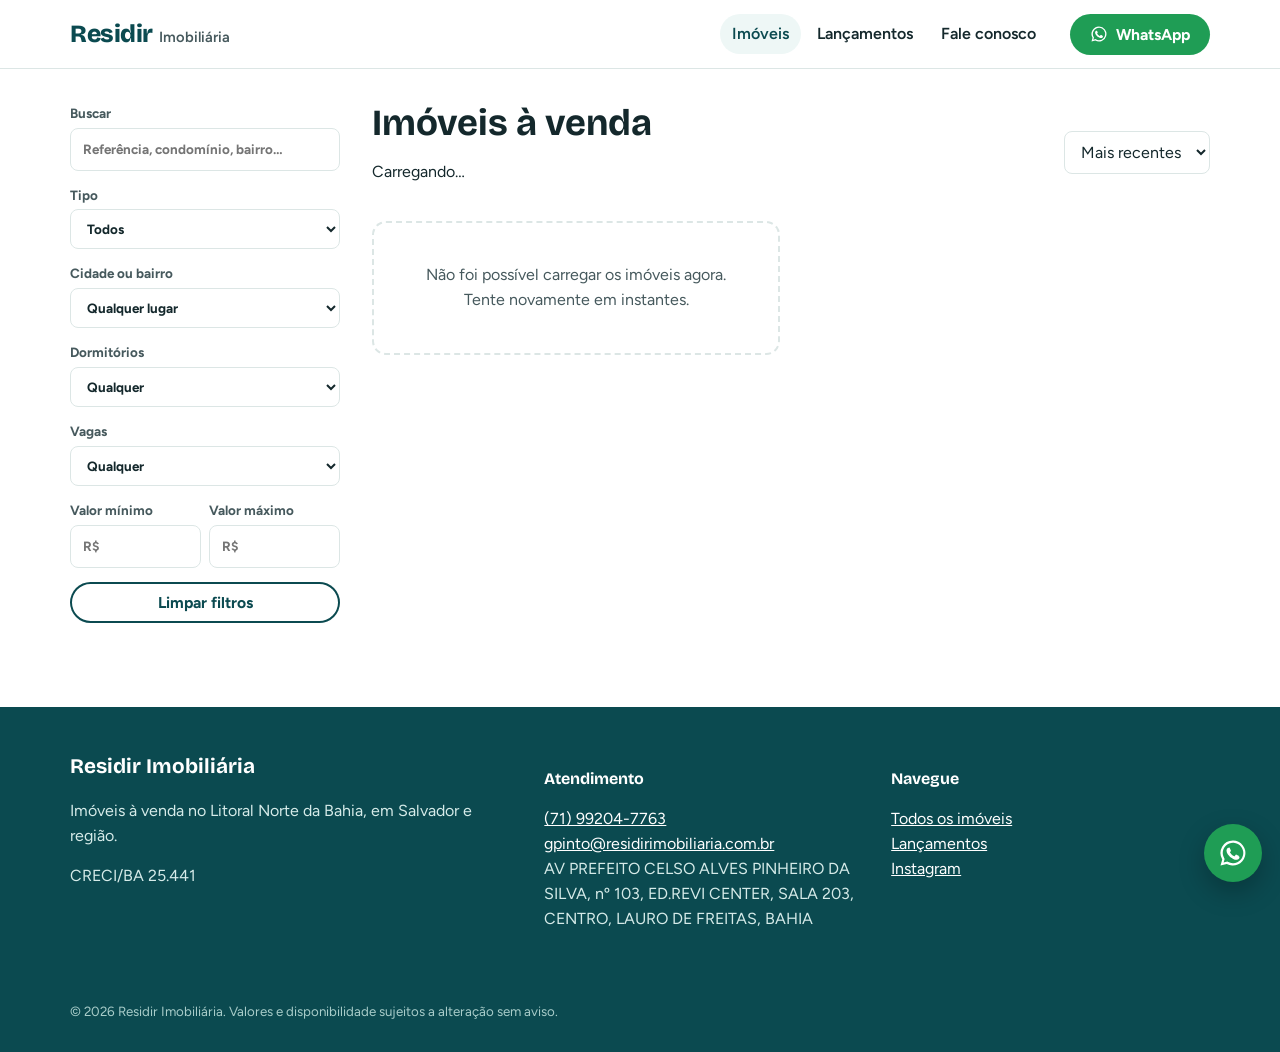
==== imoveis.html @ 47941ea8 "Add files via upload" ====
<!doctype html>
<html lang="pt-BR">
<head>
<title>Imóveis à venda — Residir Imobiliária</title>
<meta name="description" content="Busque casas, apartamentos e terrenos à venda no Litoral Norte da Bahia, em Salvador e região, com filtros por bairro, dormitórios e valor.">
<meta charset="utf-8">
<meta name="viewport" content="width=device-width, initial-scale=1">
<meta name="theme-color" content="#0B4A50">
<link rel="icon" href="/assets/favicon.svg" type="image/svg+xml">
<link rel="preconnect" href="https://fonts.googleapis.com"><link rel="preconnect" href="https://fonts.gstatic.com" crossorigin>
<link href="https://fonts.googleapis.com/css2?family=Bricolage+Grotesque:opsz,wght@12..96,600;12..96,700;12..96,800&family=Figtree:wght@400;500;600;700&display=swap" rel="stylesheet">
<link rel="stylesheet" href="/assets/site.css">
<script src="/config.js"></script>
<script src="/assets/site.js" defer></script>
</head>
<body data-pagina="imoveis">
<header class="topo" id="topo"></header>
<main class="wrap vitrine">
  <form class="filtros" id="filtros" aria-label="Filtros">
    <label>Buscar<input name="q" type="search" placeholder="Referência, condomínio, bairro…"></label>
    <label>Tipo<select name="tipo"><option value="">Todos</option></select></label>
    <label>Cidade ou bairro<select name="local"><option value="">Qualquer lugar</option></select></label>
    <label>Dormitórios<select name="dorm"><option value="">Qualquer</option><option value="1">1 ou mais</option><option value="2">2 ou mais</option><option value="3">3 ou mais</option><option value="4">4 ou mais</option></select></label>
    <label>Vagas<select name="vagas"><option value="">Qualquer</option><option value="1">1 ou mais</option><option value="2">2 ou mais</option><option value="3">3 ou mais</option></select></label>
    <div class="duplo"><label>Valor mínimo<input name="min" type="number" min="0" step="50000" inputmode="numeric" placeholder="R$"></label><label>Valor máximo<input name="max" type="number" min="0" step="50000" inputmode="numeric" placeholder="R$"></label></div>
    <button class="btn btn-linha" type="button" id="limpar">Limpar filtros</button>
  </form>
  <section aria-labelledby="titulo-vitrine">
    <div class="vitrine-h"><div><h1 id="titulo-vitrine">Imóveis à venda</h1><p id="contagem" aria-live="polite">Carregando…</p></div>
      <div style="display:flex;gap:8px"><button class="btn btn-linha abrir-filtros" type="button">Filtros</button><label class="sr" for="ordem">Ordenar</label><select id="ordem"><option value="recentes">Mais recentes</option><option value="menor">Menor valor</option><option value="maior">Maior valor</option></select></div></div>
    <div class="grade" id="resultado"></div>
    <div class="mais" id="mais"></div>
  </section>
</main>
<footer class="rodape" id="rodape"></footer>
</body>
</html>
---- assets/site.css ----
/* Site Residir Imobiliária */
:root{
  --mar:#0B4A50; --mar-2:#0F5F66; --agua:#D7ECEA; --agua-2:#EEF7F6; --sol:#C99632; --sol-escuro:#9C7120;
  --tinta:#14282C; --tinta-2:#46595D; --linha:#DCE6E5; --branco:#FFFFFF; --erro:#B42318; --ok:#1C7A3E;
  --r:14px; --r-sm:8px; --larg:1180px;
  --display:'Bricolage Grotesque','Segoe UI',system-ui,sans-serif; --texto:'Figtree','Segoe UI',system-ui,sans-serif;
}
*{box-sizing:border-box}
html{scroll-behavior:smooth}
body{margin:0;font-family:var(--texto);font-size:16px;line-height:1.55;color:var(--tinta);background:var(--branco);-webkit-font-smoothing:antialiased}
img{max-width:100%;display:block}
a{color:var(--mar)}
:focus-visible{outline:3px solid var(--sol);outline-offset:2px;border-radius:4px}
.wrap{max-width:var(--larg);margin:0 auto;padding:0 20px}
.sr{position:absolute;width:1px;height:1px;overflow:hidden;clip:rect(0 0 0 0);white-space:nowrap}
h1,h2,h3{font-family:var(--display);color:var(--tinta);line-height:1.12;margin:0}
h2{font-size:clamp(1.6rem,3vw,2.2rem);letter-spacing:-.01em}

/* Cabeçalho */
.topo{position:sticky;top:0;z-index:20;background:rgba(255,255,255,.94);backdrop-filter:saturate(1.4) blur(8px);border-bottom:1px solid var(--linha)}
.topo .wrap{display:flex;align-items:center;gap:22px;height:68px}
.marca{display:flex;align-items:baseline;gap:6px;text-decoration:none;color:var(--mar)}
.marca b{font-family:var(--display);font-size:1.55rem;font-weight:800;letter-spacing:-.02em}
.marca span{font-size:.92rem;color:var(--tinta-2);font-weight:600}
.menu{display:flex;gap:4px;margin-left:auto}
.menu a{text-decoration:none;color:var(--tinta);font-weight:600;padding:8px 12px;border-radius:999px}
.menu a:hover,.menu a[aria-current="page"]{background:var(--agua-2);color:var(--mar)}
.btn{display:inline-flex;align-items:center;justify-content:center;gap:8px;border:0;border-radius:999px;padding:11px 20px;font:700 .98rem var(--texto);cursor:pointer;text-decoration:none;transition:background .15s}
.btn-wa{background:#1F9D55;color:#fff}.btn-wa:hover{background:#178246}
.btn-sol{background:var(--sol);color:#1d1404}.btn-sol:hover{background:#B9862A}
.btn-mar{background:var(--mar);color:#fff}.btn-mar:hover{background:var(--mar-2)}
.btn-linha{background:transparent;color:var(--mar);box-shadow:inset 0 0 0 2px var(--mar)}
.btn svg{width:18px;height:18px}
@media (max-width:760px){.menu{display:none}.topo .wrap{height:60px}.marca b{font-size:1.35rem}}

/* Abertura */
.abertura{position:relative;min-height:min(78vh,720px);display:flex;align-items:flex-end;color:#fff;background:var(--mar)}
.abertura-foto{position:absolute;inset:0;overflow:hidden}
.abertura-foto img{width:100%;height:100%;object-fit:cover}
.abertura-foto::after{content:"";position:absolute;inset:0;background:linear-gradient(180deg,rgba(6,34,37,.15) 0%,rgba(6,34,37,.25) 45%,rgba(6,34,37,.82) 100%)}
.abertura .wrap{position:relative;width:100%;padding-bottom:110px}
.abertura h1{color:#fff;font-size:clamp(2.4rem,6.4vw,5rem);font-weight:800;letter-spacing:-.03em;max-width:13ch}
.abertura p{font-size:clamp(1.05rem,1.8vw,1.25rem);max-width:46ch;margin:16px 0 0;color:#E7F3F2}
.abertura-cred{position:absolute;right:20px;bottom:120px;font-size:.82rem;color:#fff;text-decoration:none;background:rgba(0,0,0,.35);padding:6px 12px;border-radius:999px}
.busca{position:relative;z-index:5;margin-top:-58px}
.busca form{display:grid;grid-template-columns:1.1fr 1.3fr .9fr 1fr auto;gap:10px;background:#fff;border-radius:var(--r);padding:14px;box-shadow:0 18px 50px rgba(6,34,37,.18)}
.busca label{display:flex;flex-direction:column;font-size:.78rem;font-weight:700;color:var(--tinta-2);gap:4px}
select,input,textarea{font:inherit;color:var(--tinta);border:1.5px solid var(--linha);border-radius:var(--r-sm);padding:10px 12px;background:#fff;width:100%}
select:focus,input:focus,textarea:focus{border-color:var(--mar);outline:none;box-shadow:0 0 0 3px var(--agua)}
.busca .btn{align-self:end;height:46px}
@media (max-width:900px){.busca form{grid-template-columns:1fr 1fr}.busca .btn{grid-column:1/-1}}
@media (max-width:520px){.abertura .wrap{padding-bottom:96px}.abertura-cred{display:none}}

/* Bairros */
.bairros{padding-top:34px;padding-bottom:8px}
.bairros h2{font-size:1.15rem;margin-bottom:12px;color:var(--tinta-2);font-family:var(--texto);font-weight:700}
.bairros ul{list-style:none;margin:0;padding:0;display:flex;flex-wrap:wrap;gap:10px}
.bairros a{display:inline-flex;align-items:baseline;gap:8px;text-decoration:none;font-family:var(--display);font-size:clamp(1.15rem,2.2vw,1.55rem);font-weight:700;color:var(--mar);padding:8px 16px;border-radius:999px;background:var(--agua-2);border:1px solid var(--agua)}
.bairros a:hover{background:var(--agua)}
.bairros small{font-family:var(--texto);font-size:.85rem;font-weight:700;color:var(--tinta-2)}

/* Seções */
.secao{padding:56px 0}
.secao-h{display:flex;align-items:flex-end;justify-content:space-between;gap:16px;margin-bottom:22px}
.secao-h p{margin:6px 0 0;color:var(--tinta-2)}
.secao-h a{font-weight:700;white-space:nowrap}
.secao-agua{background:var(--agua-2)}

/* Imóveis */
.grade{display:grid;grid-template-columns:repeat(auto-fill,minmax(270px,1fr));gap:26px 22px}
.imovel{text-decoration:none;color:inherit;display:flex;flex-direction:column}
.imovel-foto{position:relative;aspect-ratio:4/3;border-radius:var(--r);overflow:hidden;background:var(--agua)}
.imovel-foto img{width:100%;height:100%;object-fit:cover;transition:transform .5s ease}
.imovel:hover .imovel-foto img{transform:scale(1.035)}
.preco-faixa{position:absolute;left:0;bottom:0;background:var(--sol);color:#1d1404;font-family:var(--display);font-weight:800;font-size:1.12rem;padding:7px 14px;border-top-right-radius:var(--r)}
.selo{position:absolute;left:12px;top:12px;background:rgba(11,74,80,.92);color:#fff;font-size:.78rem;font-weight:700;padding:4px 10px;border-radius:999px}
.selo-reservado{background:#7a5a14}
.imovel-txt{padding:12px 2px 0}
.imovel-txt h3{font-size:1.08rem;font-weight:700;line-height:1.3;display:-webkit-box;-webkit-line-clamp:2;-webkit-box-orient:vertical;overflow:hidden}
.imovel-local{color:var(--tinta-2);font-size:.92rem;margin-top:4px}
.imovel-spec{display:flex;flex-wrap:wrap;gap:4px 14px;margin-top:8px;font-size:.88rem;color:var(--tinta)}
.imovel-spec span{display:inline-flex;align-items:center;gap:5px}
.imovel-spec svg{width:16px;height:16px;color:var(--mar)}

/* Vitrine com filtros */
.vitrine{display:grid;grid-template-columns:270px 1fr;gap:32px;padding-top:34px;padding-bottom:64px}
.filtros{position:sticky;top:90px;align-self:start;display:flex;flex-direction:column;gap:14px}
.filtros label{display:flex;flex-direction:column;gap:4px;font-size:.84rem;font-weight:700;color:var(--tinta-2)}
.filtros .duplo{display:grid;grid-template-columns:1fr 1fr;gap:8px}
.vitrine-h{display:flex;flex-wrap:wrap;align-items:center;justify-content:space-between;gap:12px;margin-bottom:20px}
.vitrine-h h1{font-size:clamp(1.7rem,3vw,2.3rem)}
.vitrine-h select{width:auto}
.vazio{padding:40px;border:2px dashed var(--linha);border-radius:var(--r);text-align:center;color:var(--tinta-2)}
.mais{display:flex;justify-content:center;margin-top:28px}
.abrir-filtros{display:none}
@media (max-width:900px){.vitrine{grid-template-columns:1fr}.filtros{position:static;display:none;background:var(--agua-2);padding:16px;border-radius:var(--r)}.filtros.aberto{display:flex}.abrir-filtros{display:inline-flex}}

/* Empreendimentos */
.emps{display:grid;grid-template-columns:repeat(auto-fill,minmax(200px,1fr));gap:16px}
.emp{display:flex;flex-direction:column;align-items:center;justify-content:center;gap:10px;text-align:center;background:#fff;border:1px solid var(--linha);border-radius:var(--r);padding:18px;min-height:170px;text-decoration:none;color:inherit}
.emp img{max-height:90px;width:auto;object-fit:contain}
.emp b{font-family:var(--display);font-size:1.05rem;color:var(--mar)}
.emp small{color:var(--tinta-2)}
.emp:hover{border-color:var(--mar)}

/* Contato */
.contato{display:grid;grid-template-columns:1fr 1.1fr;gap:40px;align-items:start}
.contato p{color:var(--tinta-2);max-width:42ch}
.form{display:flex;flex-direction:column;gap:12px}
.form .linha2{display:grid;grid-template-columns:1fr 1fr;gap:12px}
.form label{display:flex;flex-direction:column;gap:4px;font-size:.86rem;font-weight:700;color:var(--tinta-2)}
.form .oculto{position:absolute;left:-9999px}
.form-msg{border-radius:var(--r-sm);padding:12px 14px;font-weight:600}
.form-msg.ok{background:#E3F2E8;color:#155C2E}.form-msg.erro{background:#FCE8E6;color:var(--erro)}
@media (max-width:820px){.contato{grid-template-columns:1fr}.form .linha2{grid-template-columns:1fr}}

/* Página do imóvel */
.trilha{font-size:.88rem;color:var(--tinta-2);padding:18px 0 8px}
.trilha a{color:var(--tinta-2)}
.galeria{display:grid;grid-template-columns:2fr 1fr;grid-template-rows:1fr 1fr;gap:8px;height:min(62vh,560px);border-radius:var(--r);overflow:hidden}
.galeria button{border:0;padding:0;margin:0;cursor:zoom-in;background:var(--agua);overflow:hidden;position:relative}
.galeria img{width:100%;height:100%;object-fit:cover}
.galeria .g-principal{grid-row:1/3}
.galeria .g-ver{position:absolute;right:12px;bottom:12px;background:#fff;color:var(--tinta);font-weight:700;font-size:.88rem;padding:7px 14px;border-radius:999px}
@media (max-width:760px){.galeria{grid-template-columns:1fr;grid-template-rows:auto;height:auto}.galeria .g-principal{grid-row:auto;aspect-ratio:4/3}.galeria button:not(.g-principal){display:none}}
.detalhe{display:grid;grid-template-columns:1fr 360px;gap:40px;padding:28px 0 64px}
.detalhe h1{font-size:clamp(1.6rem,3.2vw,2.4rem);letter-spacing:-.02em}
.detalhe .local{color:var(--tinta-2);margin-top:8px;font-size:1.02rem}
.numeros{display:flex;flex-wrap:wrap;gap:10px;margin:22px 0}
.numeros div{display:flex;flex-direction:column;min-width:96px;padding:12px 14px;border:1px solid var(--linha);border-radius:var(--r-sm)}
.numeros b{font-family:var(--display);font-size:1.4rem;color:var(--mar)}
.numeros span{font-size:.84rem;color:var(--tinta-2)}
.bloco{margin-top:30px}
.bloco h2{font-size:1.35rem;margin-bottom:10px}
.descricao{white-space:pre-line;max-width:72ch}
.etiquetas{display:flex;flex-wrap:wrap;gap:8px;list-style:none;padding:0;margin:0}
.etiquetas li{background:var(--agua-2);border:1px solid var(--agua);border-radius:999px;padding:5px 13px;font-size:.92rem}
.ficha{display:grid;grid-template-columns:repeat(auto-fill,minmax(220px,1fr));gap:2px 24px;margin:0}
.ficha div{display:flex;justify-content:space-between;gap:10px;padding:9px 0;border-bottom:1px solid var(--linha)}
.ficha dt{color:var(--tinta-2)}.ficha dd{margin:0;font-weight:700;text-align:right}
.mapa iframe,.video iframe{width:100%;aspect-ratio:16/9;border:0;border-radius:var(--r)}
.lateral{position:sticky;top:90px;align-self:start;border:1px solid var(--linha);border-radius:var(--r);padding:20px;background:#fff;box-shadow:0 10px 30px rgba(6,34,37,.07)}
.lateral .valor{font-family:var(--display);font-size:2rem;font-weight:800;color:var(--mar);line-height:1.1}
.lateral .taxas{color:var(--tinta-2);font-size:.9rem;margin:6px 0 14px}
.lateral .ref{font-size:.85rem;color:var(--tinta-2)}
.lateral .btn{width:100%}
.lateral hr{border:0;border-top:1px solid var(--linha);margin:16px 0}
@media (max-width:900px){.detalhe{grid-template-columns:1fr}.lateral{position:static}}
.visor{position:fixed;inset:0;z-index:50;background:rgba(5,22,24,.94);display:none;align-items:center;justify-content:center}
.visor.aberto{display:flex}
.visor img{max-width:92vw;max-height:84vh;object-fit:contain;border-radius:6px}
.visor button{position:absolute;background:rgba(255,255,255,.14);color:#fff;border:0;border-radius:999px;width:48px;height:48px;font-size:1.6rem;cursor:pointer}
.visor .v-fechar{top:18px;right:18px}.visor .v-ant{left:18px}.visor .v-prox{right:18px}
.visor .v-cont{position:absolute;bottom:18px;color:#fff;font-size:.9rem}

/* Rodapé */
.rodape{background:var(--mar);color:#D6EBE9;padding:44px 0 30px;margin-top:20px}
.rodape .wrap{display:grid;grid-template-columns:1.4fr 1fr 1fr;gap:28px}
.rodape b{font-family:var(--display);color:#fff;font-size:1.3rem}
.rodape a{color:#fff}
.rodape small{display:block;margin-top:26px;grid-column:1/-1;color:#A8CCC9}
@media (max-width:760px){.rodape .wrap{grid-template-columns:1fr}}
.wa-fixo{position:fixed;right:18px;bottom:18px;z-index:30;width:58px;height:58px;border-radius:50%;background:#1F9D55;color:#fff;display:grid;place-items:center;box-shadow:0 10px 26px rgba(0,0,0,.25)}
.wa-fixo svg{width:30px;height:30px}

.barra-movel{display:none}
@media (max-width:900px){body[data-pagina="imovel"]{padding-bottom:78px}body[data-pagina="imovel"] .wa-fixo{display:none}
  .barra-movel{display:flex;align-items:center;justify-content:space-between;gap:12px;position:fixed;left:0;right:0;bottom:0;z-index:30;background:#fff;border-top:1px solid var(--linha);padding:10px 16px calc(10px + env(safe-area-inset-bottom));box-shadow:0 -8px 24px rgba(6,34,37,.08)}
  .barra-movel b{display:block;font-family:var(--display);font-size:1.3rem;color:var(--mar)}.barra-movel span{font-size:.8rem;color:var(--tinta-2)}}
@media (prefers-reduced-motion:reduce){*{scroll-behavior:auto!important;transition:none!important}}
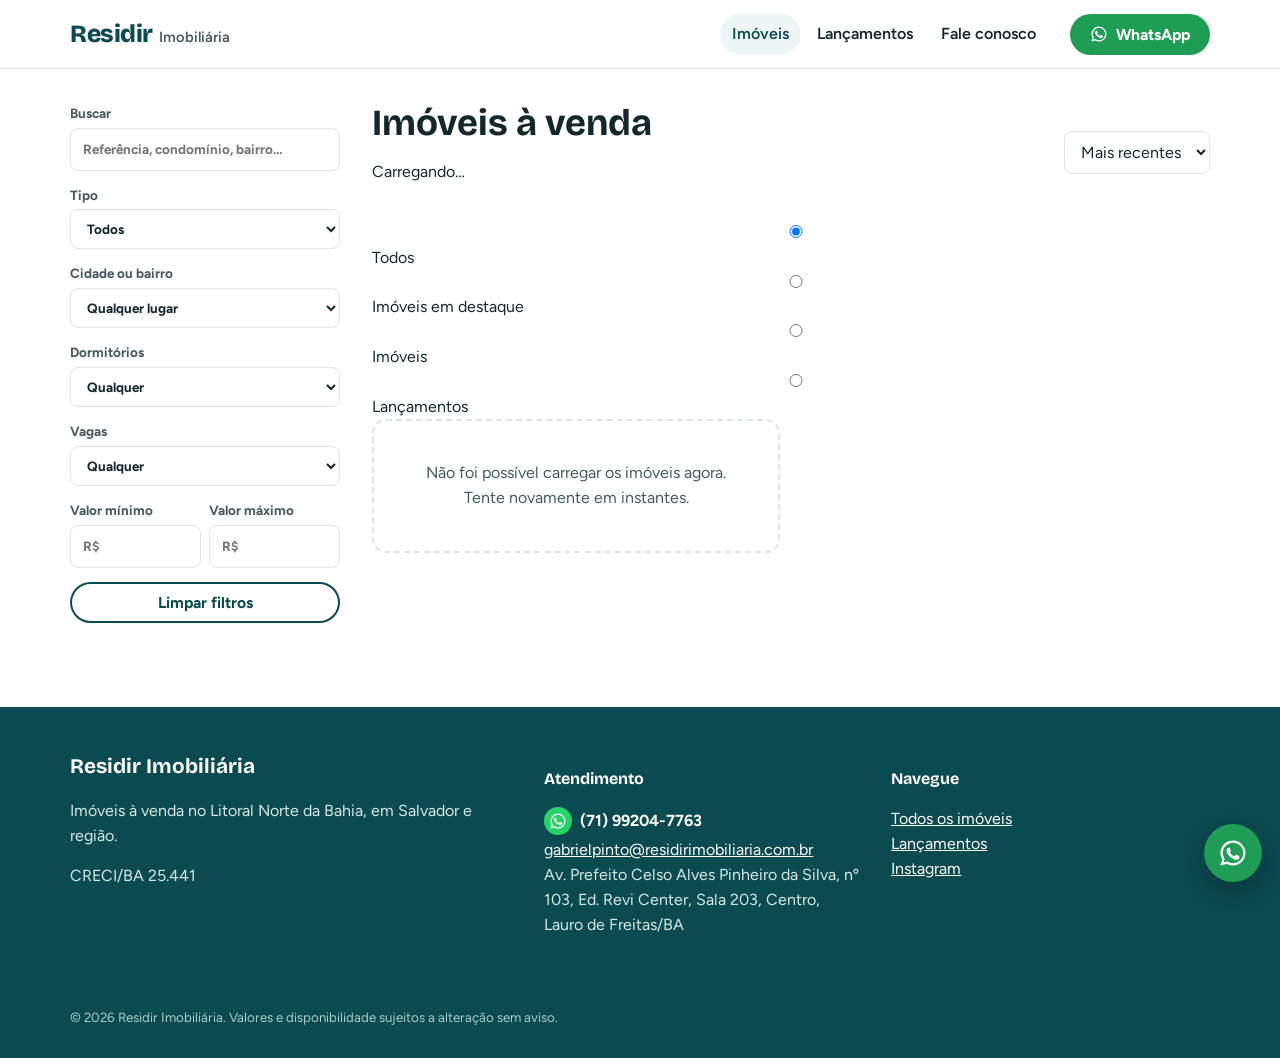
==== commit 33a2a2e8: "Add files via upload" ====
--- a/imoveis.html
+++ b/imoveis.html
@@ -11,6 +11,7 @@
 <link href="https://fonts.googleapis.com/css2?family=Bricolage+Grotesque:opsz,wght@12..96,600;12..96,700;12..96,800&family=Figtree:wght@400;500;600;700&display=swap" rel="stylesheet">
 <link rel="stylesheet" href="/assets/site.css">
 <script src="/config.js"></script>
+<script>window.va=window.va||function(){(window.vaq=window.vaq||[]).push(arguments);};</script><script defer src="/_vercel/insights/script.js"></script>
 <script src="/assets/site.js" defer></script>
 </head>
 <body data-pagina="imoveis">
@@ -28,6 +29,12 @@
   <section aria-labelledby="titulo-vitrine">
     <div class="vitrine-h"><div><h1 id="titulo-vitrine">Imóveis à venda</h1><p id="contagem" aria-live="polite">Carregando…</p></div>
       <div style="display:flex;gap:8px"><button class="btn btn-linha abrir-filtros" type="button">Filtros</button><label class="sr" for="ordem">Ordenar</label><select id="ordem"><option value="recentes">Mais recentes</option><option value="menor">Menor valor</option><option value="maior">Maior valor</option></select></div></div>
+    <div class="secoes" role="radiogroup" aria-label="Mostrar">
+      <label><input type="radio" name="secao" value="" form="filtros" checked><span>Todos</span></label>
+      <label><input type="radio" name="secao" value="destaque" form="filtros"><span>Imóveis em destaque</span></label>
+      <label><input type="radio" name="secao" value="vitrine" form="filtros"><span>Imóveis</span></label>
+      <label><input type="radio" name="secao" value="lancamento" form="filtros"><span>Lançamentos</span></label>
+    </div>
     <div class="grade" id="resultado"></div>
     <div class="mais" id="mais"></div>
   </section>
--- a/assets/site.css
+++ b/assets/site.css
@@ -75,6 +75,11 @@
 .preco-faixa{position:absolute;left:0;bottom:0;background:var(--sol);color:#1d1404;font-family:var(--display);font-weight:800;font-size:1.12rem;padding:7px 14px;border-top-right-radius:var(--r)}
 .selo{position:absolute;left:12px;top:12px;background:rgba(11,74,80,.92);color:#fff;font-size:.78rem;font-weight:700;padding:4px 10px;border-radius:999px}
 .selo-reservado{background:#7a5a14}
+.selo-lanc{background:var(--sol);color:#1d1404}
+.preco-faixa small{font-family:var(--texto);font-size:.72rem;font-weight:700;margin-right:2px}
+.lateral .valor small{display:block;font-family:var(--texto);font-size:.85rem;font-weight:700;color:var(--tinta-2)}
+.detalhe .selo-lanc-p{display:inline-block;background:var(--sol);color:#1d1404;font-size:.82rem;font-weight:700;padding:4px 12px;border-radius:999px;margin-bottom:10px}
+#lancLista+.emps{margin-top:26px}
 .imovel-txt{padding:12px 2px 0}
 .imovel-txt h3{font-size:1.08rem;font-weight:700;line-height:1.3;display:-webkit-box;-webkit-line-clamp:2;-webkit-box-orient:vertical;overflow:hidden}
 .imovel-local{color:var(--tinta-2);font-size:.92rem;margin-top:4px}
@@ -158,6 +163,8 @@
 .rodape .wrap{display:grid;grid-template-columns:1.4fr 1fr 1fr;gap:28px}
 .rodape b{font-family:var(--display);color:#fff;font-size:1.3rem}
 .rodape a{color:#fff}
+.rodape .rod-wa{display:inline-flex;align-items:center;gap:8px;text-decoration:none;font-weight:700}.rodape .rod-wa:hover{text-decoration:underline}
+.rod-wa-ic{display:inline-grid;place-items:center;width:28px;height:28px;border-radius:50%;background:#25D366;color:#fff;flex:none}.rod-wa-ic svg{width:18px;height:18px}
 .rodape small{display:block;margin-top:26px;grid-column:1/-1;color:#A8CCC9}
 @media (max-width:760px){.rodape .wrap{grid-template-columns:1fr}}
 .wa-fixo{position:fixed;right:18px;bottom:18px;z-index:30;width:58px;height:58px;border-radius:50%;background:#1F9D55;color:#fff;display:grid;place-items:center;box-shadow:0 10px 26px rgba(0,0,0,.25)}
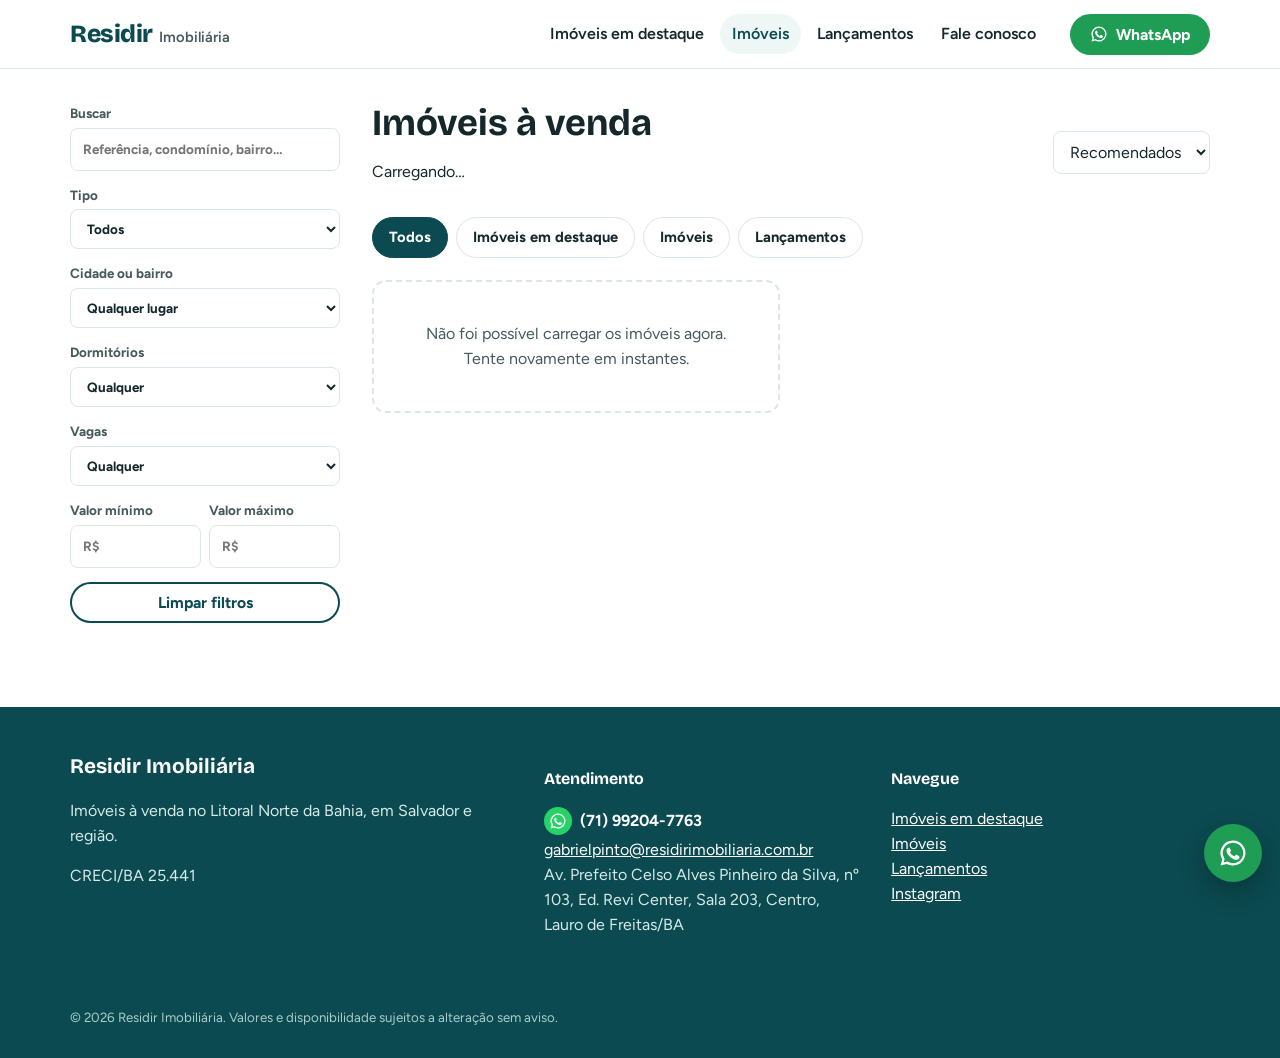
==== commit 7e7bfdd8: "Add files via upload" ====
--- a/imoveis.html
+++ b/imoveis.html
@@ -28,7 +28,7 @@
   </form>
   <section aria-labelledby="titulo-vitrine">
     <div class="vitrine-h"><div><h1 id="titulo-vitrine">Imóveis à venda</h1><p id="contagem" aria-live="polite">Carregando…</p></div>
-      <div style="display:flex;gap:8px"><button class="btn btn-linha abrir-filtros" type="button">Filtros</button><label class="sr" for="ordem">Ordenar</label><select id="ordem"><option value="recentes">Mais recentes</option><option value="menor">Menor valor</option><option value="maior">Maior valor</option></select></div></div>
+      <div style="display:flex;gap:8px"><button class="btn btn-linha abrir-filtros" type="button">Filtros</button><label class="sr" for="ordem">Ordenar</label><select id="ordem"><option value="">Recomendados</option><option value="recentes">Mais recentes</option><option value="menor">Menor valor</option><option value="maior">Maior valor</option></select></div></div>
     <div class="secoes" role="radiogroup" aria-label="Mostrar">
       <label><input type="radio" name="secao" value="" form="filtros" checked><span>Todos</span></label>
       <label><input type="radio" name="secao" value="destaque" form="filtros"><span>Imóveis em destaque</span></label>
--- a/assets/site.css
+++ b/assets/site.css
@@ -80,6 +80,14 @@
 .lateral .valor small{display:block;font-family:var(--texto);font-size:.85rem;font-weight:700;color:var(--tinta-2)}
 .detalhe .selo-lanc-p{display:inline-block;background:var(--sol);color:#1d1404;font-size:.82rem;font-weight:700;padding:4px 12px;border-radius:999px;margin-bottom:10px}
 #lancLista+.emps{margin-top:26px}
+#destaques-sec:not([hidden])+.secao-imoveis{padding-top:0}
+.secoes{display:flex;flex-wrap:wrap;gap:8px;margin:-4px 0 22px}
+.secoes label{cursor:pointer}
+.secoes input{position:absolute;opacity:0;width:1px;height:1px}
+.secoes span{display:inline-block;padding:8px 16px;border-radius:999px;border:1.5px solid var(--linha);font-weight:700;font-size:.92rem;color:var(--tinta)}
+.secoes input:checked+span{background:var(--mar);border-color:var(--mar);color:#fff}
+.secoes input:focus-visible+span{outline:3px solid var(--sol);outline-offset:2px}
+.secoes label:hover span{border-color:var(--mar)}
 .imovel-txt{padding:12px 2px 0}
 .imovel-txt h3{font-size:1.08rem;font-weight:700;line-height:1.3;display:-webkit-box;-webkit-line-clamp:2;-webkit-box-orient:vertical;overflow:hidden}
 .imovel-local{color:var(--tinta-2);font-size:.92rem;margin-top:4px}
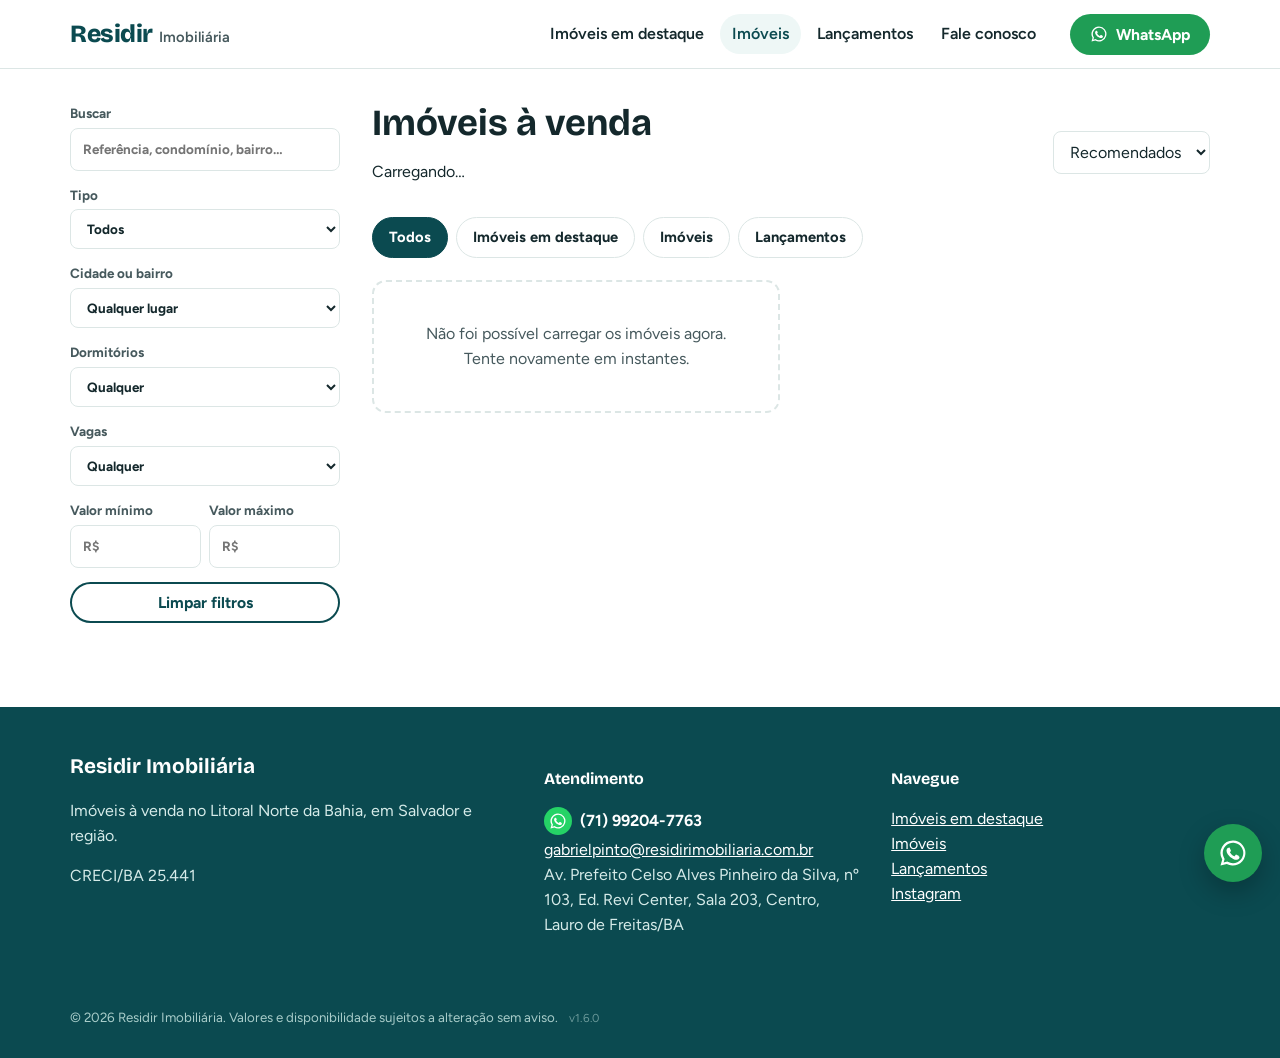
==== commit af6e88f4: "Add files via upload" ====
--- a/imoveis.html
+++ b/imoveis.html
@@ -2,7 +2,7 @@
 <html lang="pt-BR">
 <head>
 <title>Imóveis à venda — Residir Imobiliária</title>
-<meta name="description" content="Busque casas, apartamentos e terrenos à venda no Litoral Norte da Bahia, em Salvador e região, com filtros por bairro, dormitórios e valor.">
+<meta name="description" content="Busque casas, apartamentos, villages e terrenos à venda de Arembepe a Subaúma, em Salvador e região metropolitana, com filtros por bairro, dormitórios e valor.">
 <meta charset="utf-8">
 <meta name="viewport" content="width=device-width, initial-scale=1">
 <meta name="theme-color" content="#0B4A50">
--- a/assets/site.css
+++ b/assets/site.css
@@ -183,3 +183,13 @@
   .barra-movel{display:flex;align-items:center;justify-content:space-between;gap:12px;position:fixed;left:0;right:0;bottom:0;z-index:30;background:#fff;border-top:1px solid var(--linha);padding:10px 16px calc(10px + env(safe-area-inset-bottom));box-shadow:0 -8px 24px rgba(6,34,37,.08)}
   .barra-movel b{display:block;font-family:var(--display);font-size:1.3rem;color:var(--mar)}.barra-movel span{font-size:.8rem;color:var(--tinta-2)}}
 @media (prefers-reduced-motion:reduce){*{scroll-behavior:auto!important;transition:none!important}}
+/* vídeo na capa */
+.abertura-foto{container-type:size}
+.capa-video{position:absolute;inset:0;width:100%;height:100%;object-fit:cover;border:0;opacity:0;transition:opacity .9s ease;pointer-events:none}
+.capa-video.ativo{opacity:1}
+.capa-frame{inset:auto;left:50%;top:50%;width:max(100cqw,177.78cqh);height:max(100cqh,56.25cqw);transform:translate(-50%,-50%)}
+.capa-pausa{position:absolute;right:16px;top:16px;z-index:3;width:40px;height:40px;border-radius:999px;border:1px solid rgba(255,255,255,.55);background:rgba(6,34,37,.55);color:#fff;display:grid;place-items:center;cursor:pointer}
+.capa-pausa:hover{background:rgba(6,34,37,.8)}.capa-pausa:focus-visible{outline:3px solid var(--sol);outline-offset:2px}
+@media (prefers-reduced-motion: reduce){.capa-video{transition:none}}
+/* versão do site no rodapé */
+.rod-versao{margin-left:8px;opacity:.6;font-size:.72rem;letter-spacing:.02em;white-space:nowrap}
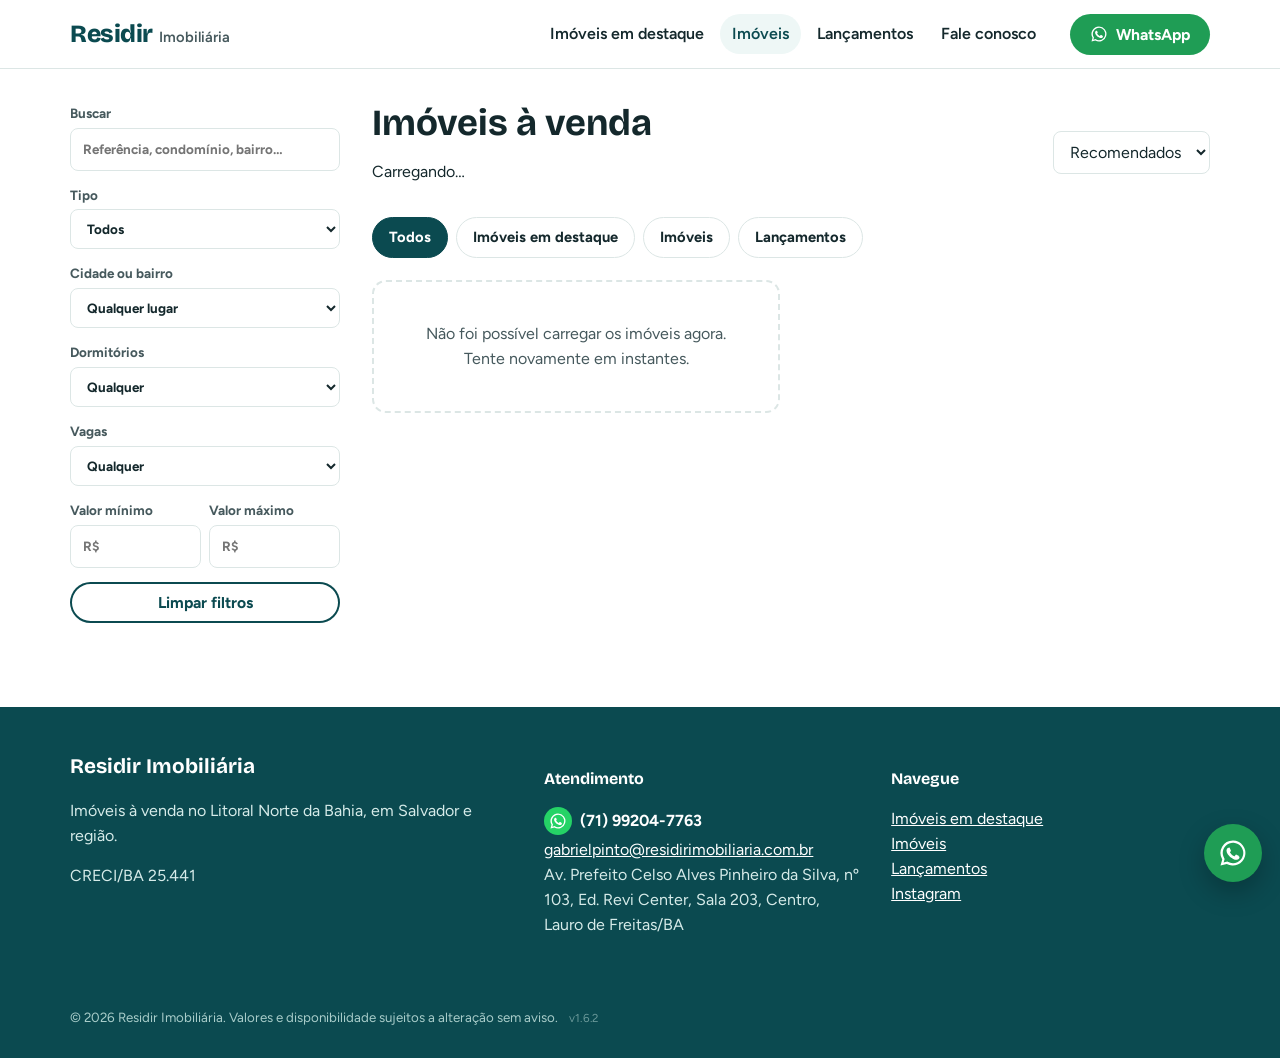
==== commit db1345a6: "Add files via upload" ====
--- a/imoveis.html
+++ b/imoveis.html
@@ -6,7 +6,8 @@
 <meta charset="utf-8">
 <meta name="viewport" content="width=device-width, initial-scale=1">
 <meta name="theme-color" content="#0B4A50">
-<link rel="icon" href="/assets/favicon.svg" type="image/svg+xml">
+<link rel="icon" href="/logo/favicon" sizes="48x48"><link rel="apple-touch-icon" href="/logo/apple">
+<meta property="og:image" content="https://residirimobiliaria.com.br/logo/compartilhar"><meta property="og:image:width" content="1200"><meta property="og:image:height" content="630"><meta name="twitter:card" content="summary_large_image">
 <link rel="preconnect" href="https://fonts.googleapis.com"><link rel="preconnect" href="https://fonts.gstatic.com" crossorigin>
 <link href="https://fonts.googleapis.com/css2?family=Bricolage+Grotesque:opsz,wght@12..96,600;12..96,700;12..96,800&family=Figtree:wght@400;500;600;700&display=swap" rel="stylesheet">
 <link rel="stylesheet" href="/assets/site.css">
